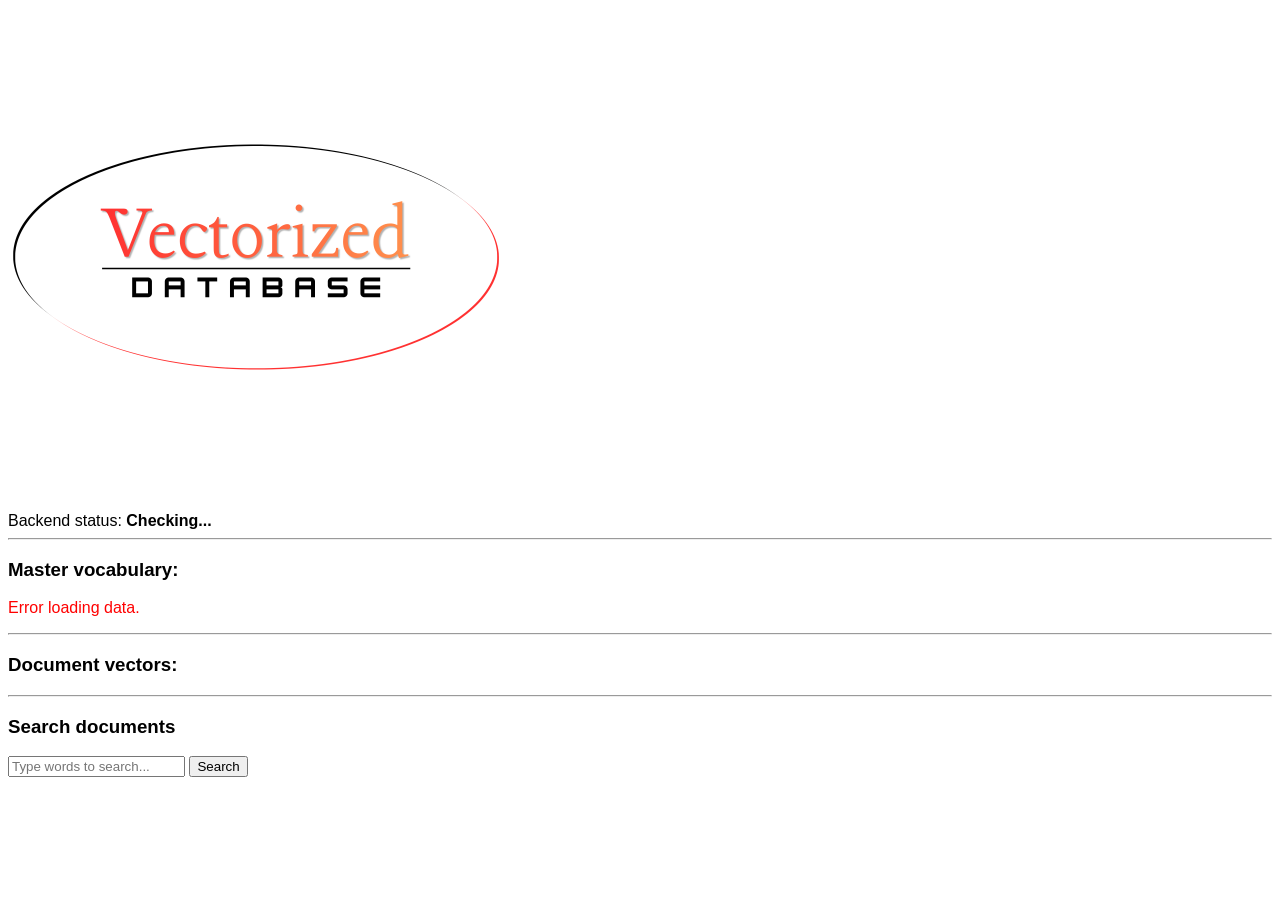
==== vectorized_db/static/index.html @ f215e447 "Implement package installation and static asset bundling" ====
<!DOCTYPE html>
<html lang="en">
<head>
  <meta charset="UTF-8">
  <meta name="viewport" content="width=device-width, initial-scale=1.0">
  <link rel="stylesheet" href="style.css">
  <title>VectorizedDB</title>
</head>
<body>
  <img src="Vectorized-DB.png" style="max-height: 500px; align-self: center;">
  <div>Backend status: <span id="server-status" style="font-weight: bold;">Checking...</span></div>
  <hr>

  <div>
    <h3>Master vocabulary:</h3>
    <p id="vocab-container">Loading container...</p>
  </div>

  <hr>

  <div>
    <h3>Document vectors:</h3>
    <ul id="vector-container"></ul>
  </div>

  <hr>

  <div>
    <h3>Search documents</h3>
    <input id="search-box" type="text" placeholder="Type words to search...">
    <button onclick="performSearch()" id="search-button">Search</button>
    <ul id="search-results"></ul>
  </div>

  <script src="script.js"></script>
</body>
</html>
---- vectorized_db/static/style.css ----
body {
  font-size: 18;
  font-family: Arial, Helvetica, sans-serif;
}
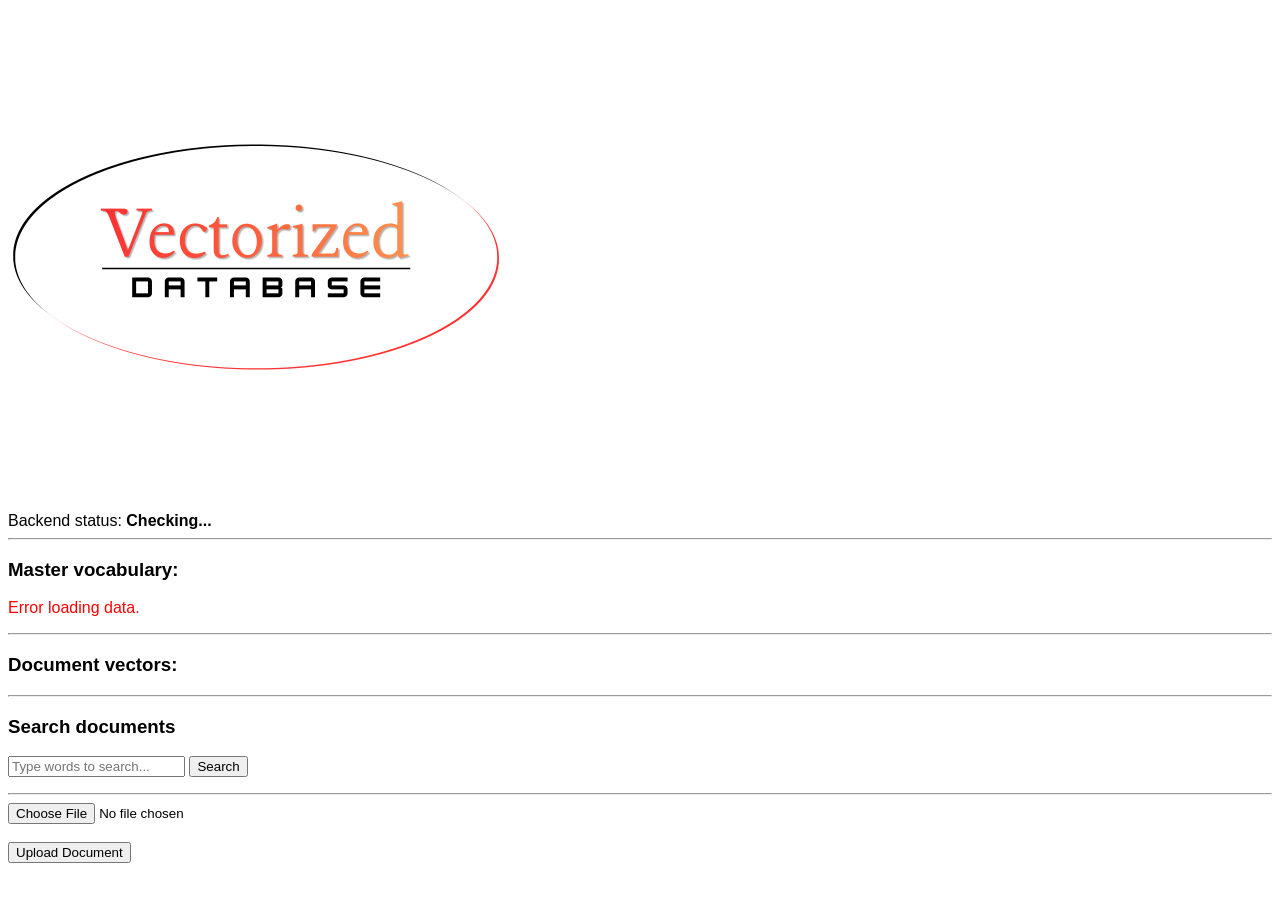
==== commit b58d36a5: "Add document upload endpoint and UI, bind local server to IPv4, and fix static directory path resolu" ====
--- a/vectorized_db/static/index.html
+++ b/vectorized_db/static/index.html
@@ -32,6 +32,13 @@
     <ul id="search-results"></ul>
   </div>
 
+  <hr>
+
+  <div class="upload-section">
+    <input type="file" id="docUpload" accept=".txt"><br><br>
+    <button onclick="uploadDocument()">Upload Document</button>
+  </div>
+
   <script src="script.js"></script>
 </body>
 </html>
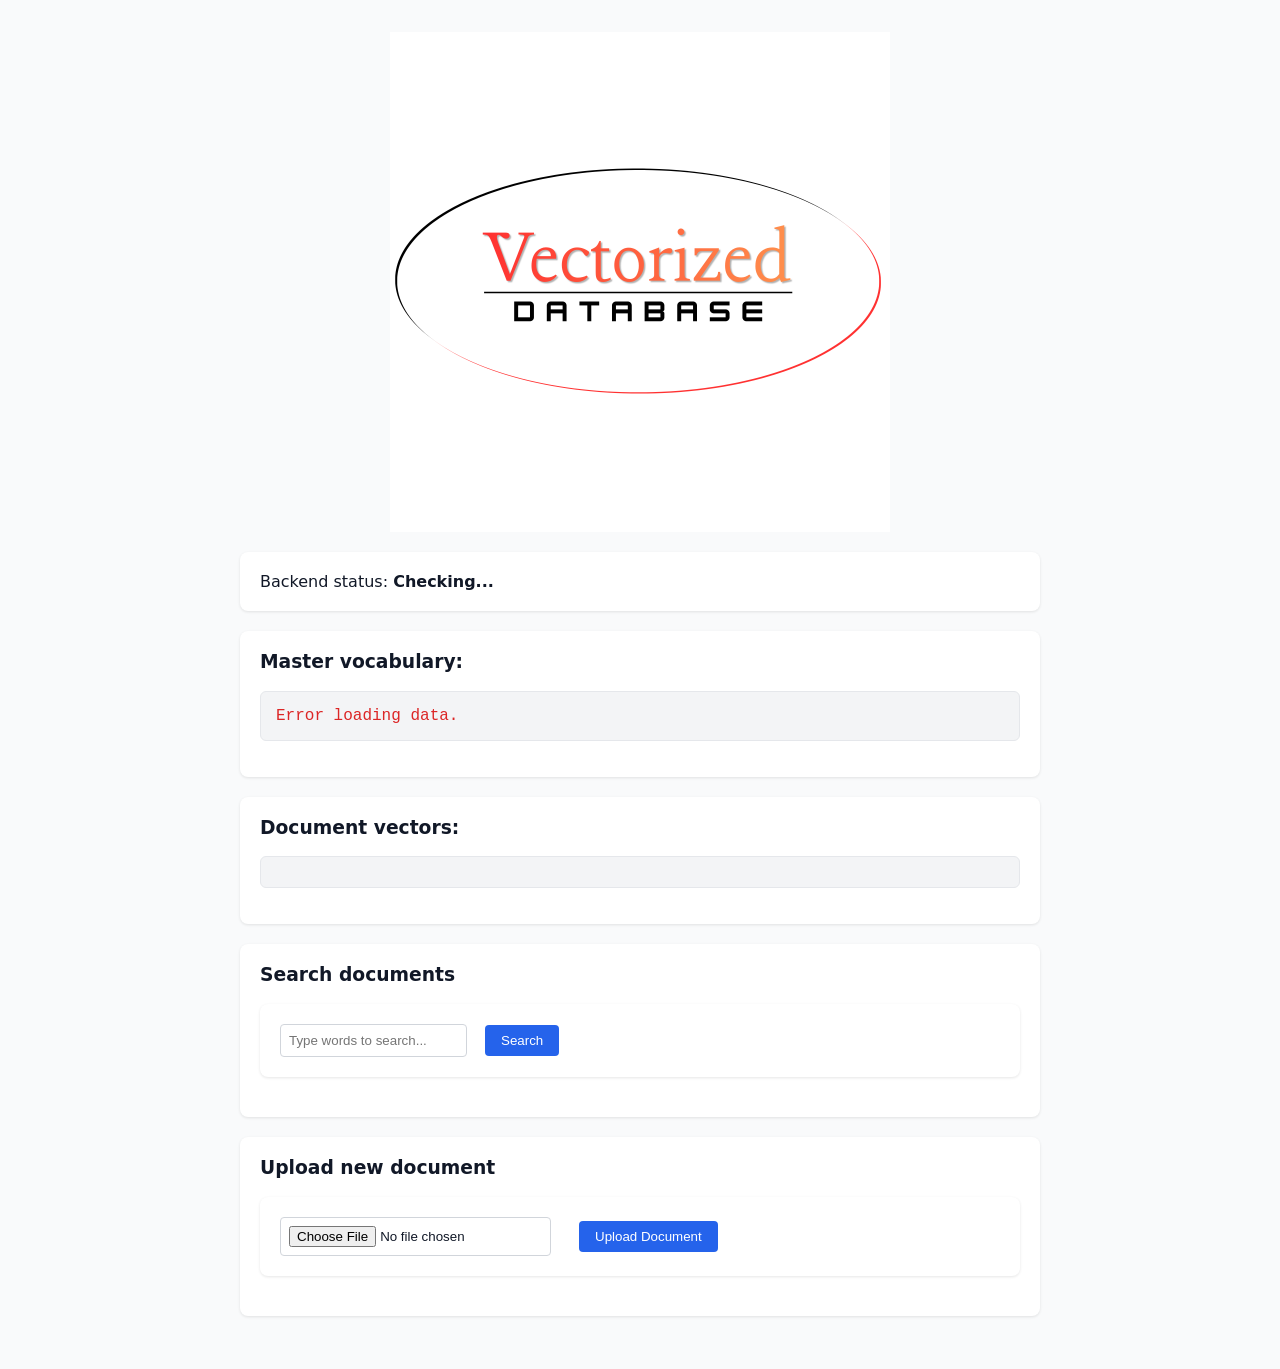
==== commit 151112d7: "Add inline status feedback and improve UI layout" ====
--- a/vectorized_db/static/index.html
+++ b/vectorized_db/static/index.html
@@ -7,36 +7,36 @@
   <title>VectorizedDB</title>
 </head>
 <body>
-  <img src="Vectorized-DB.png" style="max-height: 500px; align-self: center;">
+  <img src="Vectorized-DB.png" class="logo">
+
   <div>Backend status: <span id="server-status" style="font-weight: bold;">Checking...</span></div>
-  <hr>
 
   <div>
     <h3>Master vocabulary:</h3>
-    <p id="vocab-container">Loading container...</p>
+    <p id="vocab-container" class="results-output">Loading container...</p>
   </div>
-
-  <hr>
 
   <div>
     <h3>Document vectors:</h3>
-    <ul id="vector-container"></ul>
+    <ul id="vector-container" class="results-output"></ul>
   </div>
-
-  <hr>
 
   <div>
     <h3>Search documents</h3>
-    <input id="search-box" type="text" placeholder="Type words to search...">
-    <button onclick="performSearch()" id="search-button">Search</button>
+    <div class="form-group">
+      <input id="search-box" type="text" placeholder="Type words to search...">
+      <button onclick="performSearch()" id="search-button">Search</button>
+    </div>
     <ul id="search-results"></ul>
   </div>
 
-  <hr>
-
   <div class="upload-section">
-    <input type="file" id="docUpload" accept=".txt"><br><br>
-    <button onclick="uploadDocument()">Upload Document</button>
+    <h3>Upload new document</h3>
+    <div class="form-group">
+      <input type="file" id="docUpload" accept=".txt"><br><br>
+      <button onclick="uploadDocument()">Upload Document</button>
+    </div>
+    <p id="upload-status"></p>
   </div>
 
   <script src="script.js"></script>
--- a/vectorized_db/static/style.css
+++ b/vectorized_db/static/style.css
@@ -1,4 +1,87 @@
+/* Centers the main content, sets a readable max width, and applies a light gray background */
 body {
-  font-size: 18;
-  font-family: Arial, Helvetica, sans-serif;
+  font-family: system-ui, -apple-system, BlinkMacSystemFont, 'Segoe UI', Roboto, Oxygen, Ubuntu, Cantarell, 'Open Sans', 'Helvetica Neue', sans-serif;
+  max-width: 800px;
+  margin: 0 auto;
+  padding: 2rem;
+  background-color: #f9fafb;
+  color: #111827;
+}
+
+/* Styles buttons with a blue background, white text, and rounded corners */
+button {
+  padding: 8px 16px;
+  background-color: #2563eb;
+  color: white;
+  border: none;
+  border-radius: 4px;
+  cursor: pointer
+}
+
+/* Darkens teh button background color when the user hovers over it */
+button:hover {
+  background-color: #1d4ed8;
+}
+
+/* Adds padding, a light border, and rounded corners to text and file input fields */
+input[type="text"], input[type="file"] {
+  padding: 8px;
+  border: 1px solid #d1d5db;
+  border-radius: 4px;
+  margin-right: 8px;
+}
+
+/* Formats sections and divs as elevated white cards with a slight drop shadow */
+.upload-section, div {
+  background: white;
+  padding: 20px;
+  border-radius: 8px;
+  box-shadow: 0 1px 3px rgba(0,0,0,0.1);
+  margin-bottom: 20px;
+}
+
+/* Removes standard horizontal lines from the layour to maintain a clean look of div cards */
+hr {
+  display: none;
+}
+
+/* Cleans up heading spacing so they sit nicely inside your white cards */
+h1, h2, h3 {
+  margin-top: 0;
+  color: #111827;
+}
+
+.logo {
+  max-height: 500px;
+  display: block;
+  margin: 0 auto 20px;
+}
+
+/* Align sinputs and buttons perfectly in a row without awkward wrapping */
+.form-group {
+  display: flex;
+  gap: 10px;
+  align-items: center;
+  flex-wrap: wrap;
+}
+
+/* Formats the database search results and json to look like a neat code block */
+pre, .results-output {
+  background-color: #f3f4f6;
+  padding: 15px;
+  border-radius: 6px;
+  font-family: ui-monospace, SFMono-Regular, Menlo, Monaco, Consolas, monospace;
+  overflow-x: auto;
+  border: 1px solid #e5e7eb;
+}
+
+/* Colors coding for upload status message (green for success, red for error) */
+.success-msg {
+  color: #16a34a;
+  font-weight: 500;
+}
+
+.error-msg {
+  color: #dc2626;
+  font-weight: 500;
 }
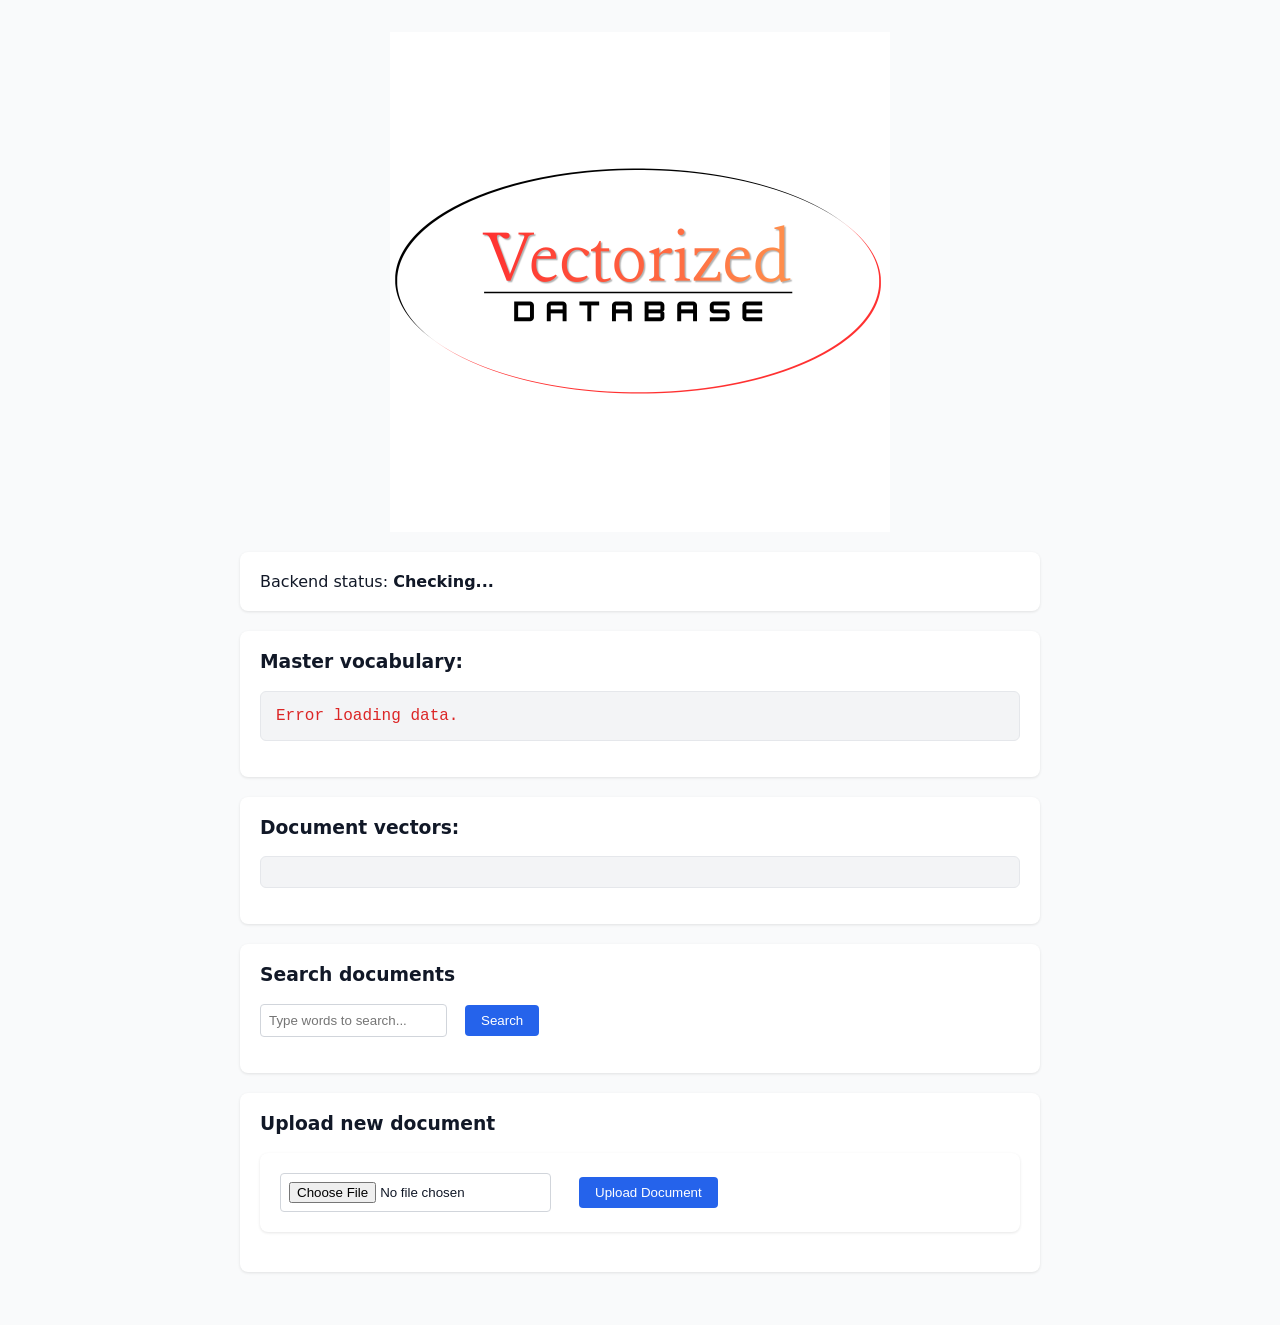
==== commit 8b5ab511: "Use a form for search so Enter submits the query" ====
--- a/vectorized_db/static/index.html
+++ b/vectorized_db/static/index.html
@@ -23,17 +23,17 @@
 
   <div>
     <h3>Search documents</h3>
-    <div class="form-group">
+    <form id="search-form" class="form-group">
       <input id="search-box" type="text" placeholder="Type words to search...">
-      <button onclick="performSearch()" id="search-button">Search</button>
-    </div>
+      <button type="submit" id="search-button">Search</button>
+    </form>
     <ul id="search-results"></ul>
   </div>
 
   <div class="upload-section">
     <h3>Upload new document</h3>
     <div class="form-group">
-      <input type="file" id="docUpload" accept=".txt"><br><br>
+      <input type="file" id="docUpload" accept=".txt,.md"><br><br>
       <button onclick="uploadDocument()">Upload Document</button>
     </div>
     <p id="upload-status"></p>
--- a/vectorized_db/static/style.css
+++ b/vectorized_db/static/style.css
@@ -84,4 +84,37 @@
 .error-msg {
   color: #dc2626;
   font-weight: 500;
+}
+
+.delete-btn {
+  color: #dc2626;
+  border: none;
+  cursor: pointer;
+  font-weight: bold;
+  transition: color 0.2s ease;
+  background: none;
+}
+
+.delete-btn:hover {
+  color: #991b1b;
+  text-decoration: underline;
+  background: none;
+}
+
+.vocab-scroll {
+  max-height: 150px;
+  overflow-y: auto;
+  display: flex;
+  flex-wrap: wrap;
+  gap: 6px;
+  margin-top: 10px;
+  padding: 5px;
+}
+
+.vocab-tag {
+  background-color: #e5e7eb;
+  color: #374151;
+  padding: 3px 8px;
+  border-radius: 12px;
+  font-size: 0.85rem;
 }
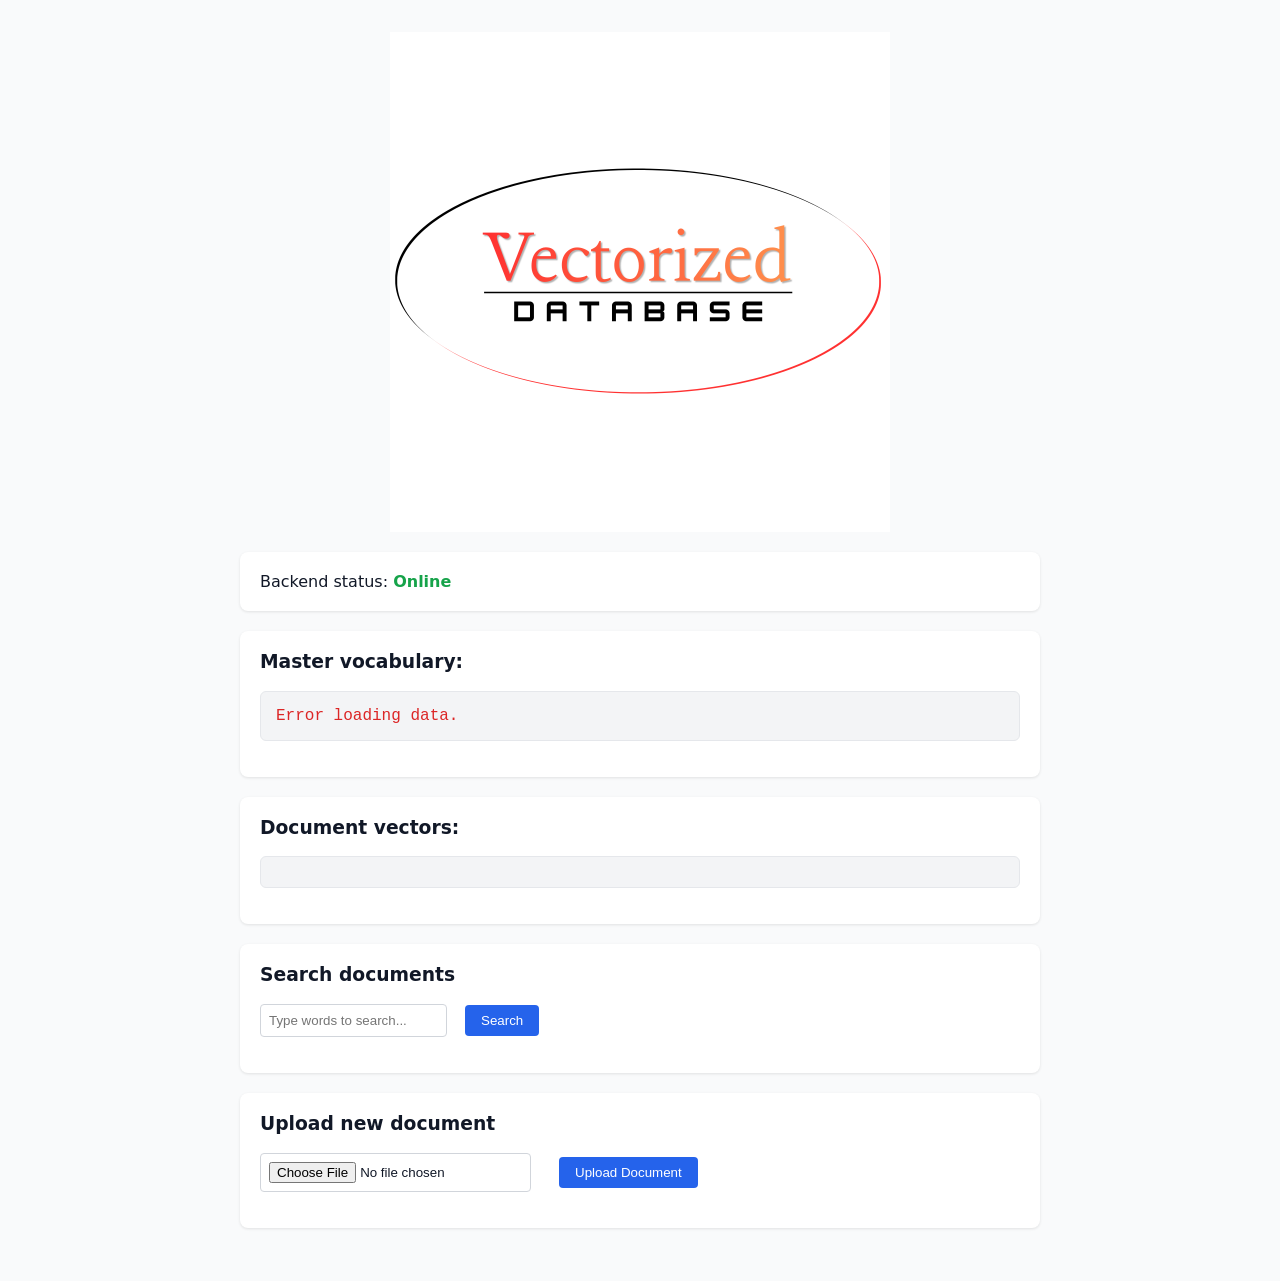
==== commit db0cbe96: "Style only top-level sections as cards" ====
--- a/vectorized_db/static/index.html
+++ b/vectorized_db/static/index.html
@@ -9,19 +9,19 @@
 <body>
   <img src="Vectorized-DB.png" class="logo">
 
-  <div>Backend status: <span id="server-status" style="font-weight: bold;">Checking...</span></div>
+  <div class="card">Backend status: <span id="server-status" style="font-weight: bold;">Checking...</span></div>
 
-  <div>
+  <div class="card">
     <h3>Master vocabulary:</h3>
     <p id="vocab-container" class="results-output">Loading container...</p>
   </div>
 
-  <div>
+  <div class="card">
     <h3>Document vectors:</h3>
     <ul id="vector-container" class="results-output"></ul>
   </div>
 
-  <div>
+  <div class="card">
     <h3>Search documents</h3>
     <form id="search-form" class="form-group">
       <input id="search-box" type="text" placeholder="Type words to search...">
@@ -30,7 +30,7 @@
     <ul id="search-results"></ul>
   </div>
 
-  <div class="upload-section">
+  <div class="card">
     <h3>Upload new document</h3>
     <div class="form-group">
       <input type="file" id="docUpload" accept=".txt,.md"><br><br>
--- a/vectorized_db/static/style.css
+++ b/vectorized_db/static/style.css
@@ -31,18 +31,13 @@
   margin-right: 8px;
 }
 
-/* Formats sections and divs as elevated white cards with a slight drop shadow */
-.upload-section, div {
+/* Formats page sections as elevated white cards with a slight drop shadow */
+.card {
   background: white;
   padding: 20px;
   border-radius: 8px;
   box-shadow: 0 1px 3px rgba(0,0,0,0.1);
   margin-bottom: 20px;
-}
-
-/* Removes standard horizontal lines from the layour to maintain a clean look of div cards */
-hr {
-  display: none;
 }
 
 /* Cleans up heading spacing so they sit nicely inside your white cards */
